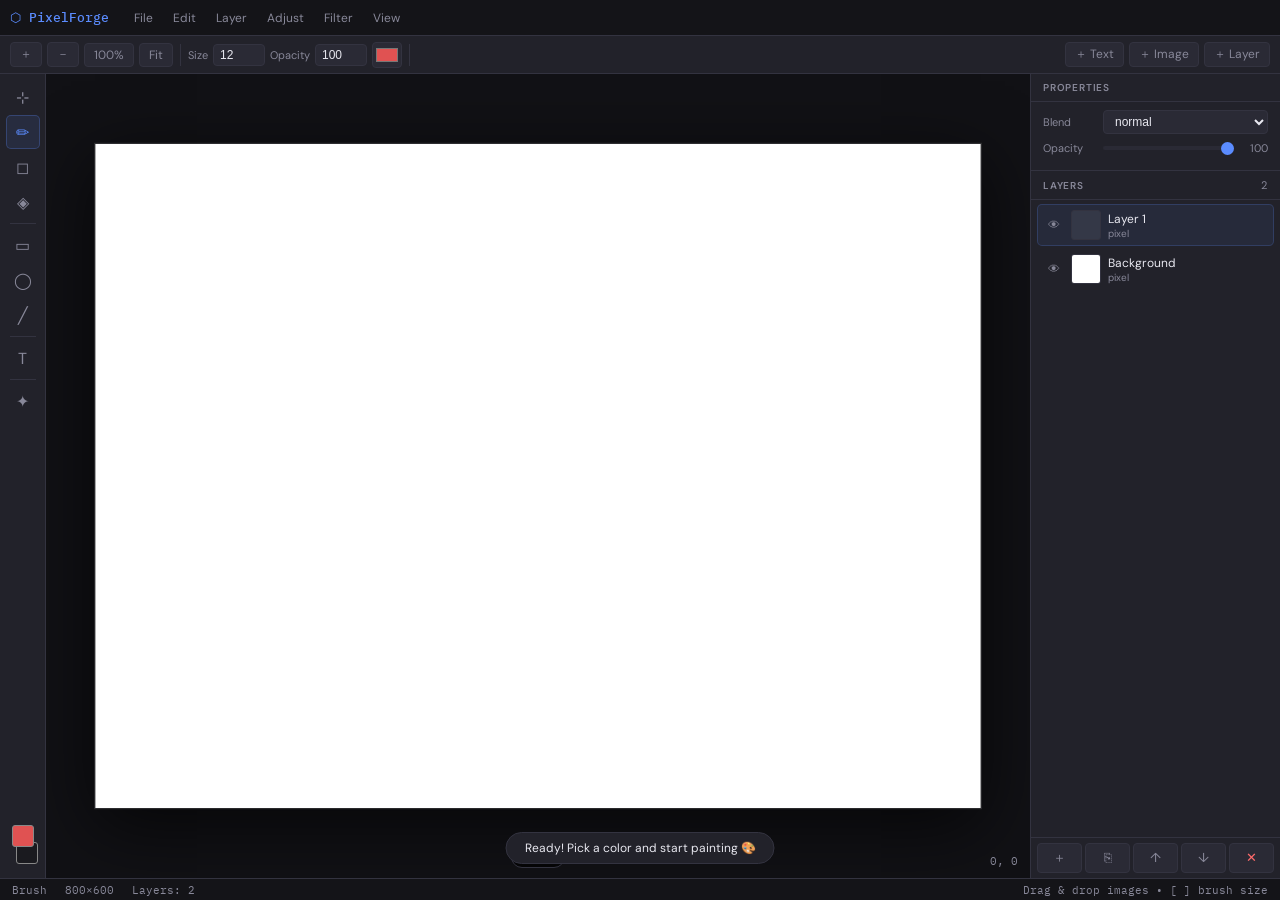
==== index.html @ dde3038f "Split PixelForge into separate files - index.html, styles.css, app.js" ====
<!DOCTYPE html>
<html lang="en">
<head>
<meta charset="UTF-8">
<meta name="viewport" content="width=device-width, initial-scale=1.0">
<title>PixelForge</title>
<link href="https://fonts.googleapis.com/css2?family=IBM+Plex+Mono:wght@400;500&family=DM+Sans:wght@300;400;500;600&display=swap" rel="stylesheet">
<link rel="stylesheet" href="styles.css">
</head>
<body>

<div id="menubar">
  <div id="logo">⬡ PixelForge</div>
  <div class="mi">File<div class="dd">
    <div class="di" onclick="newCanvas()">New Canvas <span class="sc">Ctrl+N</span></div>
    <div class="di" onclick="G('fi').click()">Open Image</div>
    <div class="ds"></div>
    <div class="di" onclick="exportPNG()">Export PNG <span class="sc">Ctrl+E</span></div>
    <div class="di" onclick="exportJPG()">Export JPEG</div>
  </div></div>
  <div class="mi">Edit<div class="dd">
    <div class="di" onclick="undo()">Undo <span class="sc">Ctrl+Z</span></div>
    <div class="di" onclick="redo()">Redo <span class="sc">Ctrl+Y</span></div>
    <div class="ds"></div>
    <div class="di" onclick="delLayer()">Delete Layer</div>
    <div class="di" onclick="flattenAll()">Flatten Image</div>
  </div></div>
  <div class="mi">Layer<div class="dd">
    <div class="di" onclick="addPixelLayer()">New Layer</div>
    <div class="di" onclick="openTxtModal()">Add Text Layer</div>
    <div class="di" onclick="G('ii').click()">Add Image Layer</div>
    <div class="ds"></div>
    <div class="di" onclick="dupLayer()">Duplicate</div>
    <div class="di" onclick="mergeDown()">Merge Down</div>
  </div></div>
  <div class="mi">Adjust<div class="dd">
    <div class="di" onclick="openMod('bmod')">Brightness/Contrast</div>
    <div class="di" onclick="doGray()">Grayscale</div>
    <div class="di" onclick="doInvert()">Invert</div>
    <div class="di" onclick="doSepia()">Sepia</div>
    <div class="ds"></div>
    <div class="di" onclick="doFlipH()">Flip Horizontal</div>
    <div class="di" onclick="doFlipV()">Flip Vertical</div>
  </div></div>
  <div class="mi">Filter<div class="dd">
    <div class="di" onclick="doBlur()">Blur</div>
    <div class="di" onclick="doSharpen()">Sharpen</div>
    <div class="di" onclick="doVignette()">Vignette</div>
  </div></div>
  <div class="mi">View<div class="dd">
    <div class="di" onclick="setZoom(1)">100%</div>
    <div class="di" onclick="fitScreen()">Fit Screen</div>
    <div class="di" onclick="setZoom(Z*1.5)">Zoom In</div>
    <div class="di" onclick="setZoom(Z/1.5)">Zoom Out</div>
  </div></div>
  <input type="file" id="fi" accept="image/*" style="display:none" onchange="openFile(this)">
  <input type="file" id="ii" accept="image/*" style="display:none" onchange="addImgLayer(this)">
</div>

<div id="toolbar">
  <div class="tbb" onclick="setZoom(Z*1.25)">＋</div>
  <div class="tbb" onclick="setZoom(Z/1.25)">－</div>
  <div class="tbb" onclick="setZoom(1)">100%</div>
  <div class="tbb" onclick="fitScreen()">Fit</div>
  <div class="tbsep"></div>
  <span style="color:var(--muted);font-size:11px;flex-shrink:0">Size</span>
  <input class="tbnum" type="number" id="bsz" value="12" min="1" max="300" oninput="BS=+this.value">
  <span style="color:var(--muted);font-size:11px;flex-shrink:0">Opacity</span>
  <input class="tbnum" type="number" id="bop" value="100" min="1" max="100" oninput="BO=+this.value/100">
  <input type="color" id="cpick" value="#e05252" style="width:30px;height:26px;border:1px solid var(--border);border-radius:4px;cursor:pointer;padding:1px;background:var(--panel2)">
  <div class="tbsep"></div>
  <div id="ttbar" style="display:none;align-items:center;gap:5px">
    <select class="tbsel" id="tff" onchange="syncTL()">
      <option>Arial</option><option>Georgia</option><option>Times New Roman</option>
      <option>Courier New</option><option>Verdana</option><option>Impact</option>
      <option>Comic Sans MS</option><option>Trebuchet MS</option><option>Garamond</option>
    </select>
    <input class="tbnum" type="number" id="tfsz" value="60" min="6" max="600" style="width:56px" oninput="syncTL()">
    <div class="tbb" id="tbold" onclick="tBold()"><b>B</b></div>
    <div class="tbb" id="tital" onclick="tItal()"><i>I</i></div>
    <input type="color" id="tcol" value="#ffffff" style="width:30px;height:26px;border:1px solid var(--border);border-radius:4px;cursor:pointer;padding:1px;background:var(--panel2)" onchange="syncTL()">
  </div>
  <div style="flex:1"></div>
  <div class="tbb" onclick="openTxtModal()">＋ Text</div>
  <div class="tbb" onclick="G('ii').click()">＋ Image</div>
  <div class="tbb" onclick="addPixelLayer()">＋ Layer</div>
</div>

<div id="main">
  <div id="tools">
    <div class="tool on" id="tsel" onclick="setT('sel')">⊹<div class="ttip">Select/Move (V)</div></div>
    <div class="tool" id="tbrush" onclick="setT('brush')">✏<div class="ttip">Brush (B)</div></div>
    <div class="tool" id="terase" onclick="setT('erase')">◻<div class="ttip">Eraser (E)</div></div>
    <div class="tool" id="tfill" onclick="setT('fill')">◈<div class="ttip">Fill (G)</div></div>
    <div class="tsep"></div>
    <div class="tool" id="trect" onclick="setT('rect')">▭<div class="ttip">Rectangle (R)</div></div>
    <div class="tool" id="tellip" onclick="setT('ellip')">◯<div class="ttip">Ellipse (O)</div></div>
    <div class="tool" id="tline" onclick="setT('line')">╱<div class="ttip">Line (L)</div></div>
    <div class="tsep"></div>
    <div class="tool" id="ttext" onclick="setT('text');openTxtModal()">T<div class="ttip">Text (T)</div></div>
    <div class="tsep"></div>
    <div class="tool" id="tpick" onclick="setT('pick')">✦<div class="ttip">Eyedropper (I)</div></div>
    <div style="flex:1"></div>
    <div style="display:flex;flex-direction:column;align-items:center;gap:3px;padding-bottom:8px">
      <div id="fgsw" style="width:22px;height:22px;background:#e05252;border:1px solid #888;border-radius:3px;cursor:pointer;z-index:1;position:relative" onclick="G('cpick').click()"></div>
      <div style="width:22px;height:22px;background:#1a1a1f;border:1px solid #888;border-radius:3px;margin-top:-8px;margin-left:8px"></div>
    </div>
  </div>

  <div id="carea"
    ondragover="event.preventDefault();this.style.outline='2px dashed var(--accent)'"
    ondragleave="this.style.outline=''"
    ondrop="dropFile(event)">
    <div id="cwrap"><canvas id="disp"></canvas></div>
    <div id="zlbl">100%</div>
    <div id="xyc">0, 0</div>
  </div>

  <div id="rpanel">
    <div class="ph">Properties</div>
    <div class="pb">
      <div class="pr">
        <div class="pl">Blend</div>
        <select class="pi" id="lblend" onchange="setBlend()">
          <option>normal</option><option>multiply</option><option>screen</option><option>overlay</option>
          <option>darken</option><option>lighten</option><option>color-dodge</option><option>color-burn</option>
          <option>hard-light</option><option>soft-light</option><option>difference</option><option>exclusion</option>
        </select>
      </div>
      <div class="pr">
        <div class="pl">Opacity</div>
        <input type="range" id="lopac" min="0" max="100" value="100" oninput="setOpac(this.value)">
        <span id="lopv" style="font-size:11px;color:var(--muted);width:26px;text-align:right;flex-shrink:0">100</span>
      </div>
      <div id="txpnl" style="display:none;margin-top:6px">
        <div style="font-size:11px;color:var(--muted);margin-bottom:4px">Text Content</div>
        <textarea id="txted" class="mi2" rows="3" style="resize:vertical;font-size:12px;line-height:1.4;width:100%;padding:5px 7px" oninput="editTxt()"></textarea>
      </div>
    </div>

    <div id="lsec">
      <div class="ph">Layers <span id="lcnt" style="font-weight:400;font-size:11px;color:var(--muted)"></span></div>
      <div id="llist"></div>
      <div id="ltbar">
        <div class="ltb" onclick="addPixelLayer()" title="New">＋</div>
        <div class="ltb" onclick="dupLayer()" title="Dup">⎘</div>
        <div class="ltb" onclick="layUp()" title="Up">↑</div>
        <div class="ltb" onclick="layDn()" title="Down">↓</div>
        <div class="ltb" onclick="delLayer()" title="Delete" style="color:var(--accent2)">✕</div>
      </div>
    </div>
  </div>
</div>

<div id="sbar">
  <span id="stool">Brush</span>
  <span id="ssz">800×600</span>
  <span id="slay">Layers: 1</span>
  <span style="flex:1"></span>
  <span>Drag & drop images • [ ] brush size</span>
</div>

<!-- MODALS -->
<div class="mov" id="ncmod">
  <div class="modal">
    <h2>New Canvas</h2>
    <div class="mr"><div class="ml">Width (px)</div><input class="mi2" type="number" id="ncw" value="800"></div>
    <div class="mr"><div class="ml">Height (px)</div><input class="mi2" type="number" id="nch" value="600"></div>
    <div class="mr"><div class="ml">Background</div>
      <select class="mi2" id="ncbg"><option value="white">White</option><option value="black">Black</option><option value="transparent">Transparent</option></select>
    </div>
    <div class="mac">
      <button class="mb sec" onclick="closeMod('ncmod')">Cancel</button>
      <button class="mb pri" onclick="doNewCanvas()">Create</button>
    </div>
  </div>
</div>

<div class="mov" id="txmod">
  <div class="modal">
    <h2>Add Text Layer</h2>
    <div class="mr"><div class="ml">Text</div><input class="mi2" type="text" id="txtin" value="Hello World"></div>
    <div class="mr"><div class="ml">Font</div>
      <select class="mi2" id="mff"><option>Arial</option><option>Georgia</option><option>Times New Roman</option><option>Courier New</option><option>Verdana</option><option>Impact</option><option>Comic Sans MS</option><option>Trebuchet MS</option><option>Garamond</option></select>
    </div>
    <div style="display:flex;gap:10px">
      <div class="mr" style="flex:1"><div class="ml">Size</div><input class="mi2" type="number" id="mfsz" value="60" min="6" max="600"></div>
      <div class="mr" style="flex:1"><div class="ml">Color</div><input class="mi2" type="color" id="mtc" value="#ffffff" style="height:34px;padding:2px;cursor:pointer"></div>
    </div>
    <div style="display:flex;gap:10px">
      <div class="mr" style="flex:1"><div class="ml">Style</div>
        <select class="mi2" id="mstyle"><option value="">Normal</option><option value="bold">Bold</option><option value="italic">Italic</option><option value="bold italic">Bold Italic</option></select>
      </div>
      <div class="mr" style="flex:1"><div class="ml">Align</div>
        <select class="mi2" id="malign"><option value="left">Left</option><option value="center">Center</option><option value="right">Right</option></select>
      </div>
    </div>
    <div class="mac">
      <button class="mb sec" onclick="closeMod('txmod')">Cancel</button>
      <button class="mb pri" onclick="doAddText()">Add Text</button>
    </div>
  </div>
</div>

<div class="mov" id="bmod">
  <div class="modal">
    <h2>Brightness / Contrast</h2>
    <div class="mr"><div class="ml">Brightness: <span id="bv">0</span></div>
      <input type="range" min="-150" max="150" value="0" id="bsl" oninput="G('bv').textContent=this.value"></div>
    <div class="mr"><div class="ml">Contrast: <span id="cv">0</span></div>
      <input type="range" min="-100" max="100" value="0" id="csl" oninput="G('cv').textContent=this.value"></div>
    <div class="mac">
      <button class="mb sec" onclick="closeMod('bmod')">Cancel</button>
      <button class="mb pri" onclick="doBC()">Apply</button>
    </div>
  </div>
</div>

<div id="cmenu">
  <div class="ci" onclick="dupLayer()">⎘ Duplicate</div>
  <div class="ci" onclick="delLayer()">✕ Delete</div>
  <div class="csep"></div>
  <div class="ci" onclick="layUp()">↑ Up</div>
  <div class="ci" onclick="layDn()">↓ Down</div>
  <div class="csep"></div>
  <div class="ci" onclick="mergeDown()">⊞ Merge Down</div>
  <div class="ci" onclick="flattenAll()">⊟ Flatten</div>
</div>

<div id="toast"></div>

<script src="app.js"></script>
</body>
</html>
---- styles.css ----
:root {
  --bg:#1a1a1f; --panel:#22222a; --panel2:#2a2a35; --border:#333340;
  --accent:#5b8cff; --accent2:#ff6b6b; --text:#e8e8f0; --muted:#888899; --r:6px;
}
*{box-sizing:border-box;margin:0;padding:0}
body{background:var(--bg);color:var(--text);font-family:'DM Sans',sans-serif;font-size:13px;height:100vh;display:flex;flex-direction:column;overflow:hidden;user-select:none}
#menubar{height:36px;background:#141418;border-bottom:1px solid var(--border);display:flex;align-items:center;padding:0 10px;gap:2px;flex-shrink:0;z-index:200}
#logo{font-family:'IBM Plex Mono',monospace;font-weight:500;color:var(--accent);font-size:13px;margin-right:14px}
.mi{padding:4px 9px;border-radius:4px;cursor:pointer;color:var(--muted);position:relative;font-size:12px}
.mi:hover{background:var(--panel2);color:var(--text)}
.dd{position:absolute;top:calc(100% + 2px);left:0;background:#1e1e26;border:1px solid var(--border);border-radius:var(--r);min-width:190px;z-index:999;display:none;box-shadow:0 8px 32px #000a;padding:4px}
.mi:hover .dd{display:block}
.di{padding:6px 12px;border-radius:4px;cursor:pointer;display:flex;justify-content:space-between;color:var(--text);font-size:12px;white-space:nowrap}
.di:hover{background:var(--panel2)}
.di .sc{color:var(--muted);font-family:'IBM Plex Mono',monospace;font-size:10px}
.ds{height:1px;background:var(--border);margin:3px 0}
#toolbar{height:38px;background:var(--panel);border-bottom:1px solid var(--border);display:flex;align-items:center;padding:0 10px;gap:5px;flex-shrink:0;overflow-x:auto}
.tbsep{width:1px;height:22px;background:var(--border);margin:0 2px;flex-shrink:0}
.tbb{padding:3px 9px;border-radius:4px;cursor:pointer;background:var(--panel2);border:1px solid var(--border);color:var(--muted);font-size:12px;display:flex;align-items:center;gap:4px;white-space:nowrap;flex-shrink:0;transition:all .15s}
.tbb:hover{color:var(--text);border-color:var(--accent)}
.tbb.on{background:var(--accent);color:#fff;border-color:var(--accent)}
.tbsel{background:var(--panel2);border:1px solid var(--border);color:var(--text);padding:3px 5px;border-radius:4px;font-size:12px;cursor:pointer;outline:none}
.tbnum{background:var(--panel2);border:1px solid var(--border);color:var(--text);padding:3px 6px;border-radius:4px;font-size:12px;outline:none;width:52px}
.tbnum:focus,.tbsel:focus{border-color:var(--accent)}
#main{display:flex;flex:1;overflow:hidden}
#tools{width:46px;background:var(--panel);border-right:1px solid var(--border);display:flex;flex-direction:column;align-items:center;padding:6px 0;gap:1px;flex-shrink:0}
.tool{width:34px;height:34px;border-radius:5px;display:flex;align-items:center;justify-content:center;cursor:pointer;color:var(--muted);font-size:16px;transition:all .12s;position:relative}
.tool:hover{background:var(--panel2);color:var(--text)}
.tool.on{background:#5b8cff1a;color:var(--accent);border:1px solid #5b8cff44}
.ttip{position:absolute;left:calc(100% + 6px);top:50%;transform:translateY(-50%);background:#111;border:1px solid var(--border);padding:3px 8px;border-radius:4px;white-space:nowrap;font-size:11px;display:none;z-index:999;pointer-events:none}
.tool:hover .ttip{display:block}
.tsep{width:26px;height:1px;background:var(--border);margin:3px 0}
#carea{flex:1;background:#111115;overflow:hidden;position:relative;display:flex;align-items:center;justify-content:center}
#cwrap{position:relative;display:inline-block;transform-origin:center center}
#disp{display:block;cursor:crosshair;box-shadow:0 0 0 1px #fff2,0 16px 60px #000a}
#zlbl{position:absolute;bottom:10px;left:50%;transform:translateX(-50%);background:#000a;border:1px solid var(--border);border-radius:20px;padding:3px 12px;font-size:11px;font-family:'IBM Plex Mono',monospace;color:var(--muted);pointer-events:none}
#xyc{position:absolute;bottom:10px;right:12px;font-size:11px;font-family:'IBM Plex Mono',monospace;color:var(--muted);pointer-events:none}
#rpanel{width:250px;background:var(--panel);border-left:1px solid var(--border);display:flex;flex-direction:column;overflow:hidden;flex-shrink:0}
.ph{padding:7px 12px;font-size:10px;font-weight:600;color:var(--muted);text-transform:uppercase;letter-spacing:.8px;display:flex;justify-content:space-between;align-items:center;border-bottom:1px solid var(--border);flex-shrink:0}
.pb{padding:8px 12px}
.pr{display:flex;align-items:center;gap:8px;margin-bottom:7px}
.pl{color:var(--muted);font-size:11px;white-space:nowrap;width:52px;flex-shrink:0}
.pi{background:var(--panel2);border:1px solid var(--border);color:var(--text);padding:3px 7px;border-radius:4px;font-size:12px;outline:none;width:100%}
.pi:focus{border-color:var(--accent)}
select.pi{cursor:pointer}
input[type=range]{-webkit-appearance:none;width:100%;height:4px;background:var(--panel2);border-radius:2px;outline:none;cursor:pointer}
input[type=range]::-webkit-slider-thumb{-webkit-appearance:none;width:13px;height:13px;border-radius:50%;background:var(--accent);cursor:pointer}
#lsec{flex:1;display:flex;flex-direction:column;overflow:hidden;min-height:160px;border-top:1px solid var(--border)}
#llist{flex:1;overflow-y:auto;padding:4px 6px}
#llist::-webkit-scrollbar{width:4px}
#llist::-webkit-scrollbar-thumb{background:var(--border);border-radius:2px}
.li{display:flex;align-items:center;gap:7px;padding:5px 6px;border-radius:5px;cursor:pointer;margin-bottom:2px;border:1px solid transparent;transition:background .1s}
.li:hover{background:var(--panel2)}
.li.on{background:#5b8cff14;border-color:#5b8cff33}
.lth{width:30px;height:30px;background:#fff1;border-radius:3px;border:1px solid var(--border);flex-shrink:0;overflow:hidden}
.lth canvas{width:30px;height:30px}
.linf{flex:1;overflow:hidden}
.lnm{font-size:12px;white-space:nowrap;overflow:hidden;text-overflow:ellipsis}
.ltp{font-size:10px;color:var(--muted)}
.lctr{display:flex;gap:3px}
.lbt{width:20px;height:20px;display:flex;align-items:center;justify-content:center;border-radius:3px;cursor:pointer;color:var(--muted);font-size:12px}
.lbt:hover{color:var(--text)}
.lbt.off{color:#fff1}
#ltbar{padding:5px 6px;display:flex;gap:3px;border-top:1px solid var(--border);flex-shrink:0}
.ltb{flex:1;padding:5px;background:var(--panel2);border:1px solid var(--border);border-radius:4px;color:var(--muted);cursor:pointer;font-size:13px;text-align:center;transition:all .15s}
.ltb:hover{color:var(--text);border-color:var(--accent)}
.mov{position:fixed;inset:0;background:#0009;backdrop-filter:blur(3px);z-index:1000;display:none;align-items:center;justify-content:center}
.mov.open{display:flex}
.modal{background:var(--panel);border:1px solid var(--border);border-radius:10px;padding:22px;min-width:340px;box-shadow:0 20px 60px #000a}
.modal h2{font-size:15px;margin-bottom:14px}
.mr{margin-bottom:11px}
.ml{font-size:11px;color:var(--muted);margin-bottom:4px}
.mi2{width:100%;background:var(--panel2);border:1px solid var(--border);color:var(--text);padding:6px 9px;border-radius:var(--r);font-size:13px;outline:none;font-family:'DM Sans',sans-serif}
.mi2:focus{border-color:var(--accent)}
.mac{display:flex;gap:8px;justify-content:flex-end;margin-top:18px}
.mb{padding:7px 18px;border-radius:var(--r);cursor:pointer;font-size:13px;font-family:'DM Sans',sans-serif;border:none}
.mb.pri{background:var(--accent);color:#fff}
.mb.pri:hover{opacity:.85}
.mb.sec{background:var(--panel2);color:var(--muted);border:1px solid var(--border)}
.mb.sec:hover{color:var(--text)}
#toast{position:fixed;bottom:36px;left:50%;transform:translateX(-50%);background:var(--panel);border:1px solid var(--border);border-radius:20px;padding:7px 18px;font-size:12px;color:var(--text);z-index:9999;opacity:0;transition:opacity .25s;pointer-events:none;white-space:nowrap}
#toast.show{opacity:1}
#cmenu{position:fixed;background:#1e1e26;border:1px solid var(--border);border-radius:var(--r);z-index:9999;padding:4px;display:none;box-shadow:0 8px 28px #000a;min-width:150px}
.ci{padding:6px 11px;border-radius:4px;cursor:pointer;font-size:12px}
.ci:hover{background:var(--panel2)}
.csep{height:1px;background:var(--border);margin:3px 0}
#sbar{height:22px;background:#141418;border-top:1px solid var(--border);display:flex;align-items:center;padding:0 12px;gap:18px;flex-shrink:0;font-size:11px;font-family:'IBM Plex Mono',monospace;color:var(--muted)}
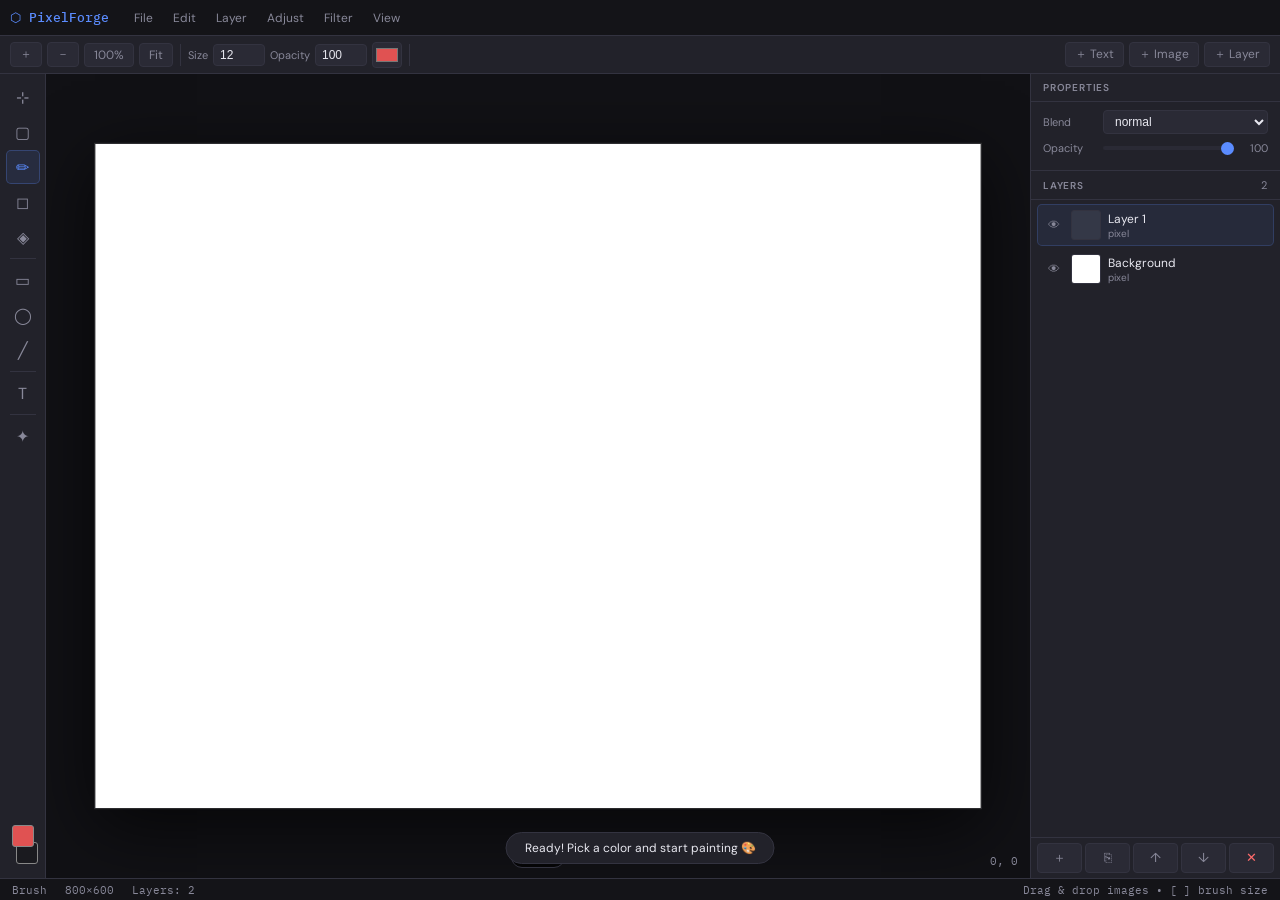
==== commit 303cb710: "update" ====
--- a/index.html
+++ b/index.html
@@ -22,8 +22,12 @@
     <div class="di" onclick="undo()">Undo <span class="sc">Ctrl+Z</span></div>
     <div class="di" onclick="redo()">Redo <span class="sc">Ctrl+Y</span></div>
     <div class="ds"></div>
+    <div class="di" onclick="copySelection()">Copy <span class="sc">Ctrl+C</span></div>
+    <div class="di" onclick="cutSelection()">Cut <span class="sc">Ctrl+X</span></div>
+    <div class="di" onclick="pasteSelection()">Paste <span class="sc">Ctrl+V</span></div>
+    <div class="ds"></div>
     <div class="di" onclick="delLayer()">Delete Layer</div>
-    <div class="di" onclick="flattenAll()">Flatten Image</div>
+    <div class="di" onclick="flattenAll()">Flatten Image <span class="sc">Ctrl+Shift+E</span></div>
   </div></div>
   <div class="mi">Layer<div class="dd">
     <div class="di" onclick="addPixelLayer()">New Layer</div>
@@ -70,7 +74,7 @@
   <input type="color" id="cpick" value="#e05252" style="width:30px;height:26px;border:1px solid var(--border);border-radius:4px;cursor:pointer;padding:1px;background:var(--panel2)">
   <div class="tbsep"></div>
   <div id="ttbar" style="display:none;align-items:center;gap:5px">
-    <select class="tbsel" id="tff" onchange="syncTL()">
+    <select class="tbsel" id="tff" oninput="syncTL()">
       <option>Arial</option><option>Georgia</option><option>Times New Roman</option>
       <option>Courier New</option><option>Verdana</option><option>Impact</option>
       <option>Comic Sans MS</option><option>Trebuchet MS</option><option>Garamond</option>
@@ -78,7 +82,7 @@
     <input class="tbnum" type="number" id="tfsz" value="60" min="6" max="600" style="width:56px" oninput="syncTL()">
     <div class="tbb" id="tbold" onclick="tBold()"><b>B</b></div>
     <div class="tbb" id="tital" onclick="tItal()"><i>I</i></div>
-    <input type="color" id="tcol" value="#ffffff" style="width:30px;height:26px;border:1px solid var(--border);border-radius:4px;cursor:pointer;padding:1px;background:var(--panel2)" onchange="syncTL()">
+    <input type="color" id="tcol" value="#ffffff" style="width:30px;height:26px;border:1px solid var(--border);border-radius:4px;cursor:pointer;padding:1px;background:var(--panel2)" oninput="syncTL()">
   </div>
   <div style="flex:1"></div>
   <div class="tbb" onclick="openTxtModal()">＋ Text</div>
@@ -89,6 +93,7 @@
 <div id="main">
   <div id="tools">
     <div class="tool on" id="tsel" onclick="setT('sel')">⊹<div class="ttip">Select/Move (V)</div></div>
+    <div class="tool" id="tmarquee" onclick="setT('marquee')">▢<div class="ttip">Marquee (M)</div></div>
     <div class="tool" id="tbrush" onclick="setT('brush')">✏<div class="ttip">Brush (B)</div></div>
     <div class="tool" id="terase" onclick="setT('erase')">◻<div class="ttip">Eraser (E)</div></div>
     <div class="tool" id="tfill" onclick="setT('fill')">◈<div class="ttip">Fill (G)</div></div>
